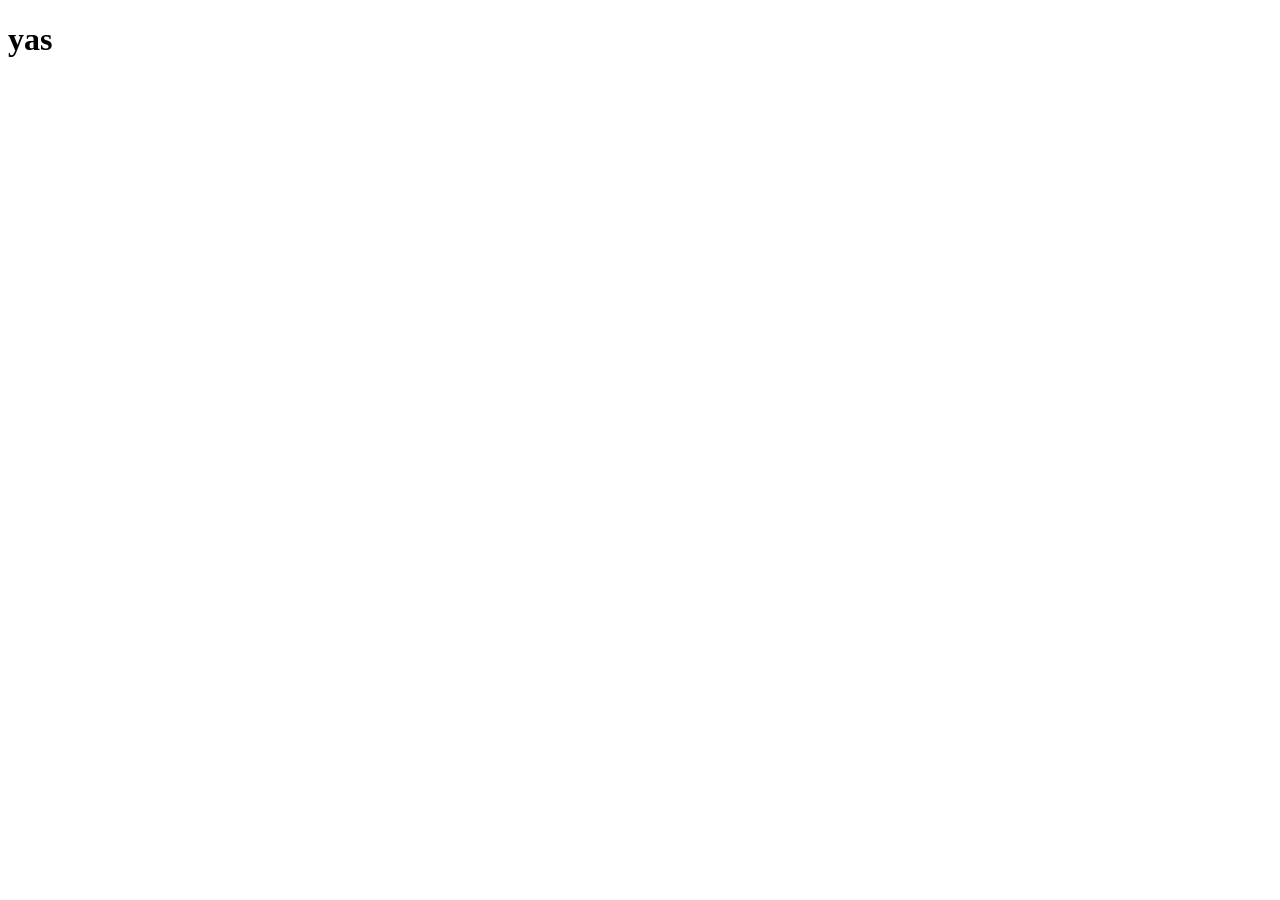
==== index.html @ a182ef74 "initial commit" ====
<!DOCTYPE html>
<html lang="en">
<head>
    <meta charset="UTF-8">
    <meta http-equiv="X-UA-Compatible" content="IE=edge">
    <meta name="viewport" content="width=device-width, initial-scale=1.0">
    <title>Document</title>
</head>
<body>
    <h1> yas </h1>
</body>
</html>
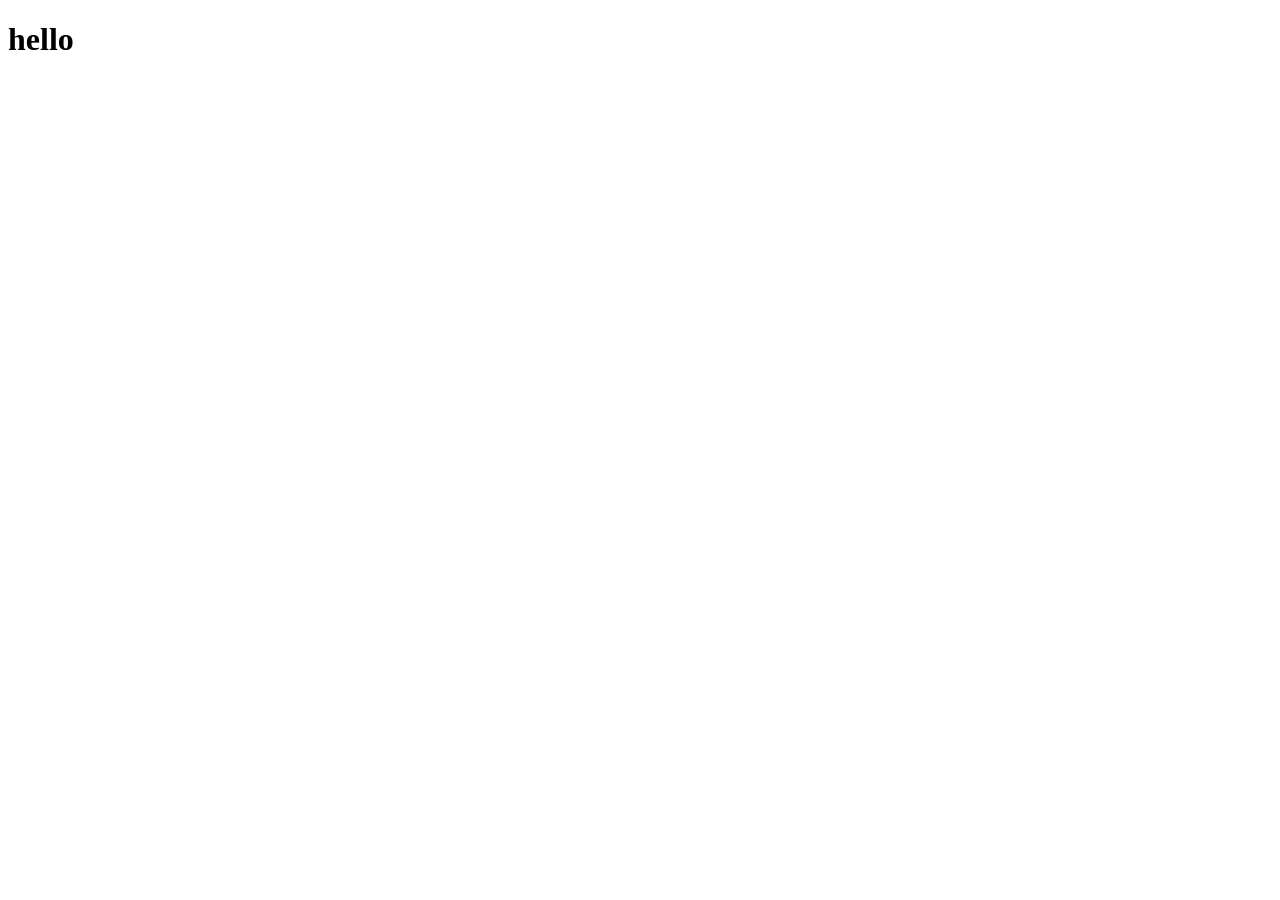
==== commit 6430d802: "again" ====
--- a/index.html
+++ b/index.html
@@ -7,6 +7,6 @@
     <title>Document</title>
 </head>
 <body>
-    <h1> yas </h1>
+    <h1> hello </h1>
 </body>
 </html>
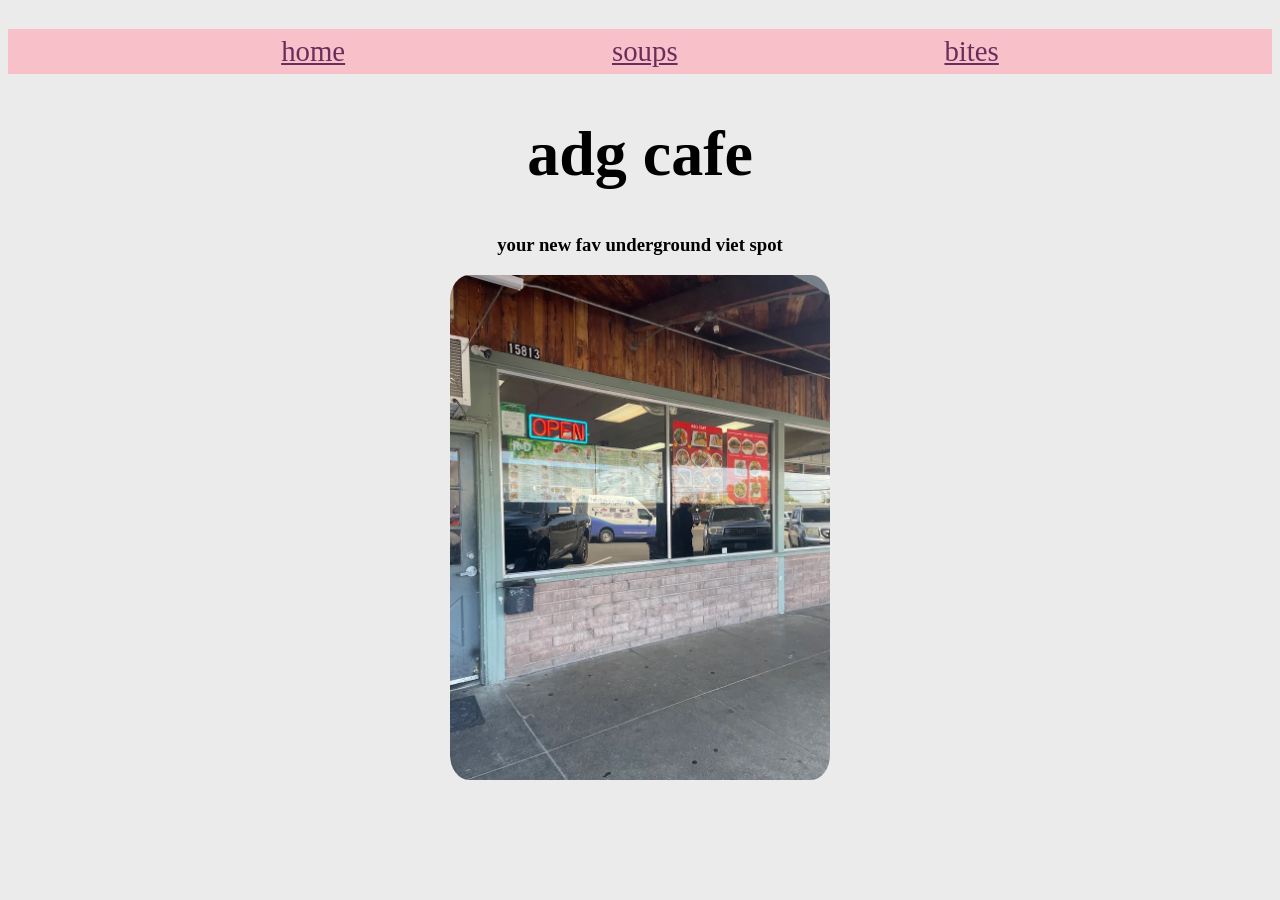
==== commit 08937625: "finished home page, on soups and bites pages" ====
--- a/index.html
+++ b/index.html
@@ -5,8 +5,22 @@
     <meta http-equiv="X-UA-Compatible" content="IE=edge">
     <meta name="viewport" content="width=device-width, initial-scale=1.0">
     <title>Document</title>
+
+    <link rel="stylesheet" href="cafe.css" />
+
 </head>
 <body>
-    <h1> hello </h1>
+    
+    <ul>
+        <li><a href="index.html">home</a></li>
+        <li><a href="soups.html">soups</a></li>
+        <li><a href="bites.html">bites</a></li>
+    </ul>
+
+    <h1>adg cafe</h1>
+    
+    <h3>your new fav underground viet spot</h3>
+
+    <img id="home-image" src="rd cafe.jpeg" alt="Exterior of a Vietnamese cafe">
 </body>
 </html>
--- a/cafe.css
+++ b/cafe.css
@@ -0,0 +1,40 @@
+body {
+    background: #EBEBEB;
+    text-align: center;
+
+}
+
+h1 {
+    text-align: center;
+    font-size: 4em;
+}
+
+#home-image {
+    display: inline;
+    border-radius: 5%;
+    width: 30%;
+    height: 10%;
+}
+
+ul {
+  display: flex;
+  justify-content: space-evenly;
+  list-style-type: none;
+  font-size: 1.8em;
+  background-color: #F8C0C8;
+  padding: 0.5%;
+}
+
+li a{
+    color: #6B2D5C;
+}
+
+li a:hover{
+    color: #AE3364;
+}
+
+#bbh {
+    display: inline;
+    width: 20%;
+    align-items: center;
+}
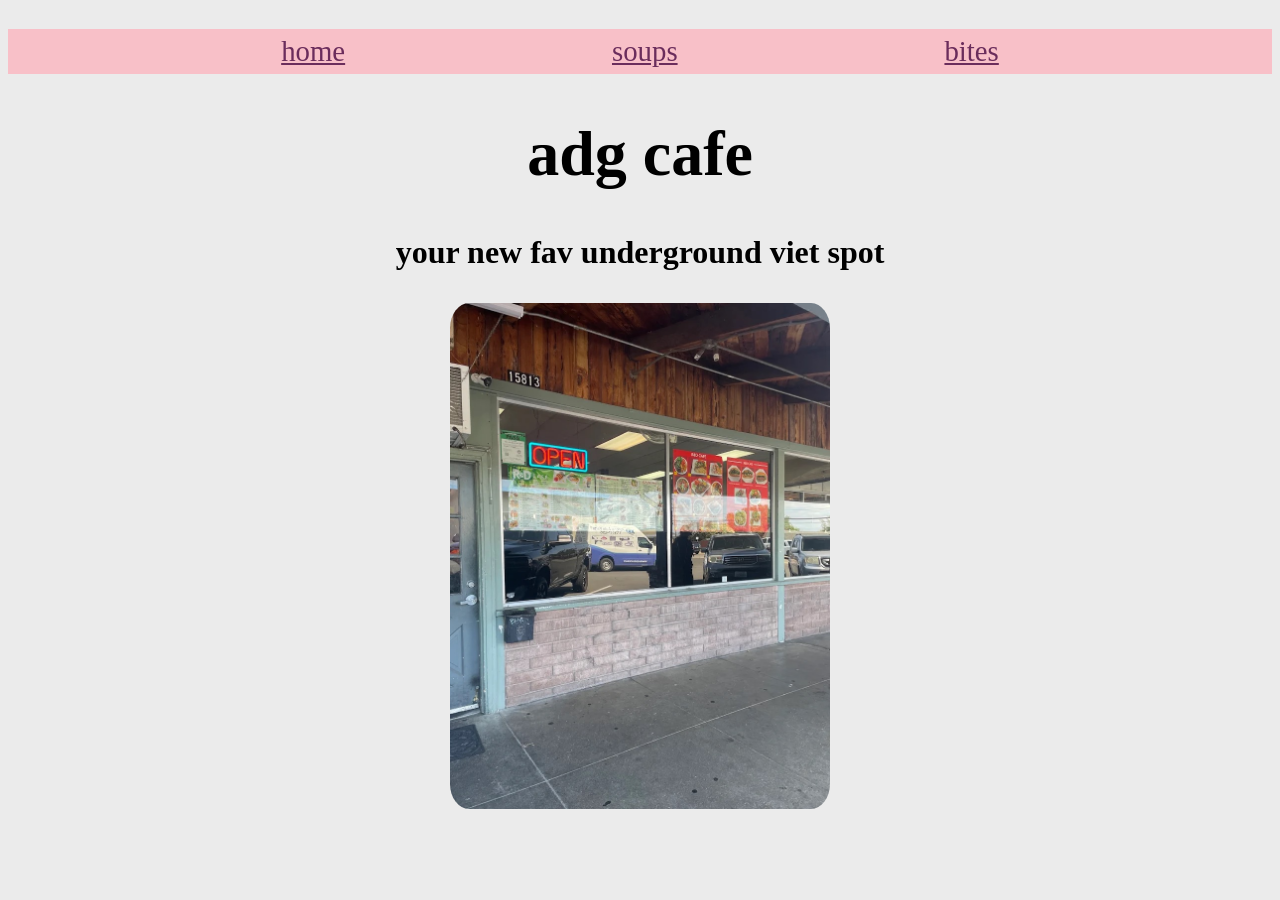
==== commit 20579268: "added content to every page" ====
--- a/index.html
+++ b/index.html
@@ -10,8 +10,8 @@
 
 </head>
 <body>
-    
-    <ul>
+
+    <ul id="nav">
         <li><a href="index.html">home</a></li>
         <li><a href="soups.html">soups</a></li>
         <li><a href="bites.html">bites</a></li>
--- a/cafe.css
+++ b/cafe.css
@@ -9,6 +9,10 @@
     font-size: 4em;
 }
 
+h3 {
+    font-size: 2em;
+}
+
 #home-image {
     display: inline;
     border-radius: 5%;
@@ -16,7 +20,7 @@
     height: 10%;
 }
 
-ul {
+#nav {
   display: flex;
   justify-content: space-evenly;
   list-style-type: none;
@@ -25,15 +29,27 @@
   padding: 0.5%;
 }
 
-li a{
+#nav a{
     color: #6B2D5C;
 }
 
-li a:hover{
+#nav a:hover{
     color: #AE3364;
 }
 
-#bbh {
+.dish {
+    font-size: 1.5em;
+}
+
+.food {
+    display: flex;
+    font-size: 1em;
+    flex-direction: column;
+    flex-wrap: wrap;
+    justify-content: center;
+    align-items: center;
+}
+.food-pic {
     display: inline;
     width: 20%;
     align-items: center;
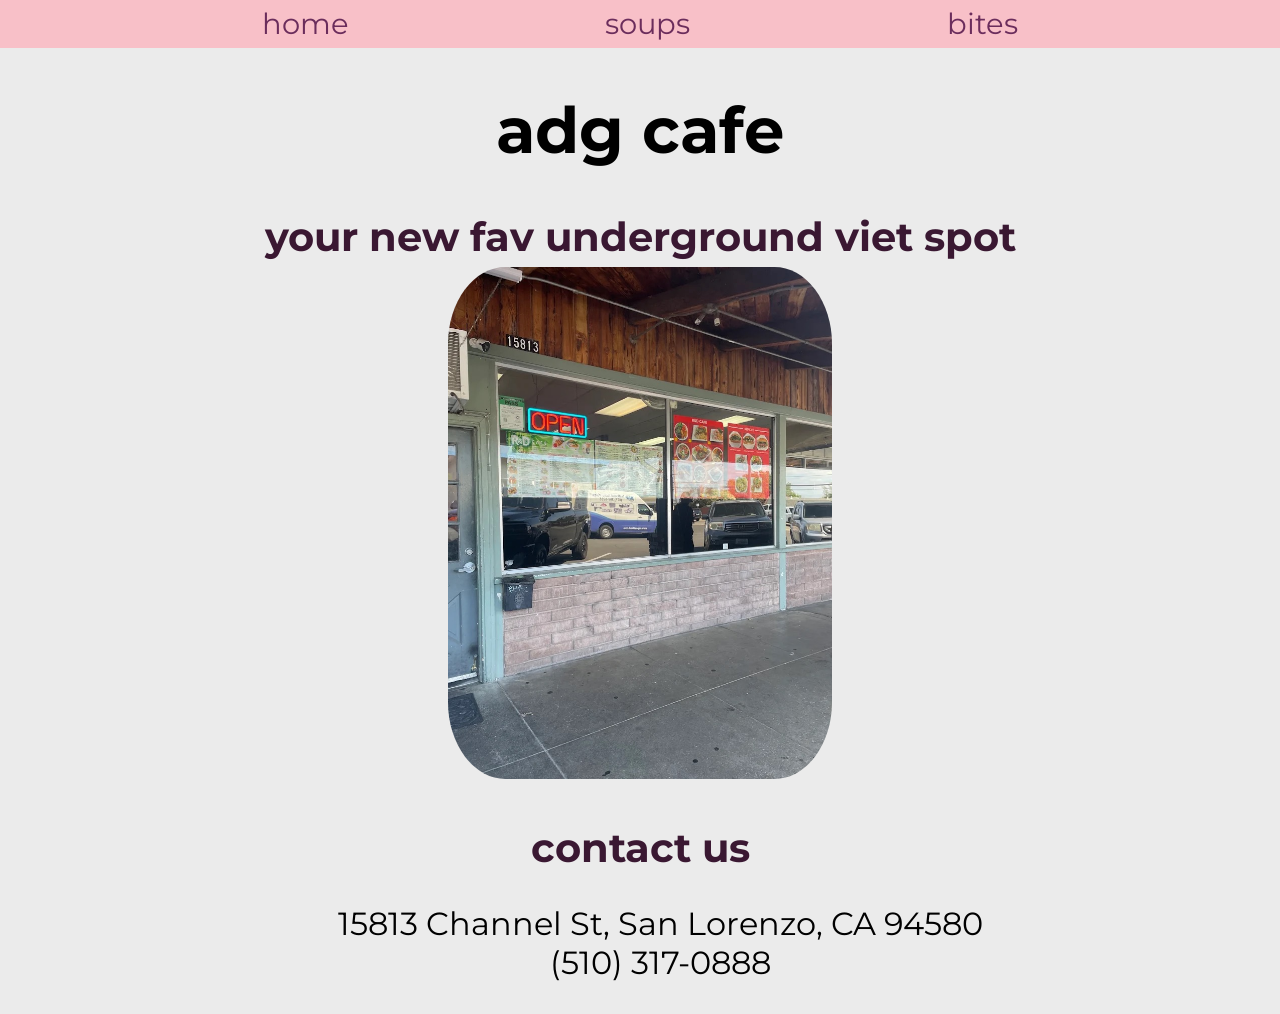
==== commit d1c23862: "finished website" ====
--- a/index.html
+++ b/index.html
@@ -7,7 +7,9 @@
     <title>Document</title>
 
     <link rel="stylesheet" href="cafe.css" />
-
+    <link rel="preconnect" href="https://fonts.googleapis.com">
+    <link rel="preconnect" href="https://fonts.gstatic.com" crossorigin>
+    <link href="https://fonts.googleapis.com/css2?family=Bebas+Neue&family=Montserrat&display=swap" rel="stylesheet">
 </head>
 <body>
 
@@ -22,5 +24,11 @@
     <h3>your new fav underground viet spot</h3>
 
     <img id="home-image" src="rd cafe.jpeg" alt="Exterior of a Vietnamese cafe">
+
+    <h3>contact us</h3>
+    <ul id="contact">
+        <li>15813 Channel St, San Lorenzo, CA 94580</li>
+        <li>(510) 317-0888</li>
+    </ul>
 </body>
 </html>
--- a/cafe.css
+++ b/cafe.css
@@ -1,7 +1,10 @@
+
 body {
     background: #EBEBEB;
     text-align: center;
-
+    padding: 0;
+    margin: 0;
+    font-family: 'Montserrat', san-serif;
 }
 
 h1 {
@@ -10,12 +13,14 @@
 }
 
 h3 {
-    font-size: 2em;
+    font-size: 2.5em;
+    color: #3A1832;
+    margin-bottom: 0.5%;
 }
 
 #home-image {
     display: inline;
-    border-radius: 5%;
+    border-radius: 15%;
     width: 30%;
     height: 10%;
 }
@@ -27,10 +32,13 @@
   font-size: 1.8em;
   background-color: #F8C0C8;
   padding: 0.5%;
+  margin: 0;
+  text-decoration: none;
 }
 
 #nav a{
     color: #6B2D5C;
+    text-decoration: none;
 }
 
 #nav a:hover{
@@ -38,7 +46,16 @@
 }
 
 .dish {
-    font-size: 1.5em;
+    font-size: 3em;
+}
+
+.desc {
+    font-size: 2em;
+    margin-left: auto;
+    margin-right: auto;
+    padding-left: 20%;
+    padding-right: 20%;
+    list-style: disc;
 }
 
 .food {
@@ -53,4 +70,14 @@
     display: inline;
     width: 20%;
     align-items: center;
+}
+
+#steps {
+    list-style: decimal;
+    font-size: 2em;
+}
+
+#contact {
+    list-style: none;
+    font-size: 2em;
 }
